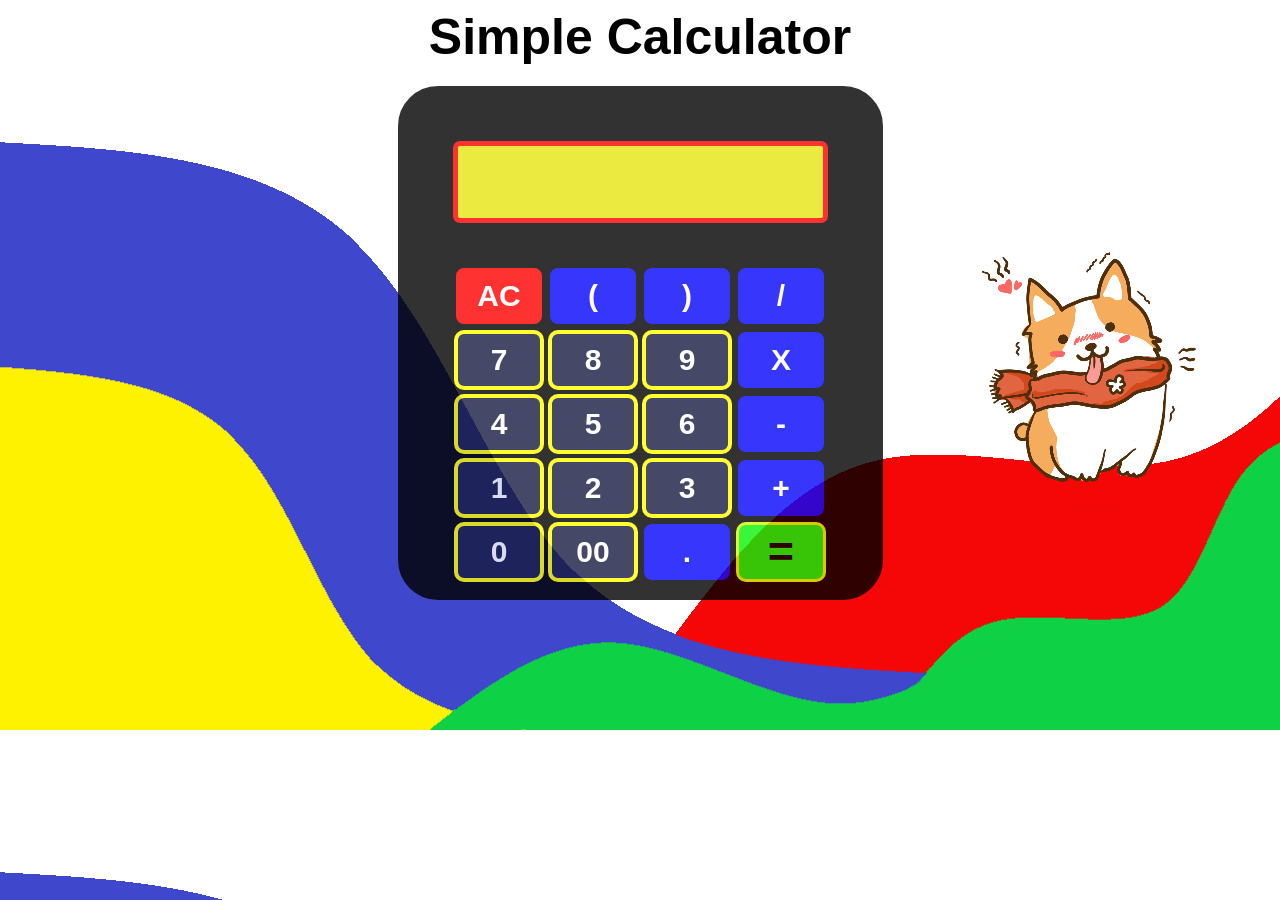
==== index.html @ 638abe63 "Rename calculator.html to index.html" ====
<!DOCTYPE html>
<html lang="en">
<head>
    <link rel="stylesheet" href="calculator.css">
    <style>
        
        
    </style>
    <meta charset="UTF-8">
    <meta http-equiv="X-UA-Compatible" content="IE=edge">
    <meta name="viewport" content="width=device-width, initial-scale=1.0">
    <title>Calculator</title>
</head>
<body >
<div class="calcu">
Simple Calculator 
    </div>
    <div class="container">
     
        <div class="calc">
        
        <input name="screen" id="screen" type="text" readonly>
           <table>
            
               <tr>
                <td><button id="clear">AC</button></td>
                <td><button>(</button></td>
                <td><button>)</button></td>
                <td><button>/</button></td>
            </tr>
            <tr>
                <td><button class="num">7</button></td>
                <td><button class="num">8</button></td>
                <td><button class="num">9</button></td>
                <td><button>X</button></td>
            </tr>
            <tr>
                <td><button class="num">4</button></td>
                <td><button class="num">5</button></td>
                <td><button class="num">6</button></td>
                <td><button>-</button></td>
            </tr>
            <tr>
                <td><button class="num">1</button></td>
                <td><button class="num">2</button></td>
                <td><button class="num">3</button></td>
                <td><button >+</button></td>
            </tr>
            <tr>
                <td><button class="num">0</button></td>
                <td><button class="num">00</button></td>
                <td><button>.</button></td>
                <td><button id="equal">=</button></td>
            </tr>
           </table>
     </div></div>
    
            
    
</body>
<script src="calculator.js"></script>
</html>
---- calculator.css ----
.container{
    text-align: center;
}
table{
    margin: auto;
    

}
input{
    width: 361px;
height: 70px;
font-size: 38px;
    border-radius: 7px;
    margin: 40px;
    background-color: rgb(230, 230, 17);
    font-weight: bold;
    font-family: 'Gill Sans', 'Gill Sans MT', Calibri, 'Trebuchet MS', sans-serif;
    border: 5px solid red;
}
button{
    height: 60px;
    width: 90px;
    border-radius: 10px;
    font-size: 30px;
    margin: 0px;
    z-index: 1;
    background-color: rgb(5, 5, 252);
    color:white;
    transition:0.5s;
    border:2px solid rgb(0, 0, 0);
    font-weight: bold;
}
button:hover{
    background-color:yellow;
    color: white;
    cursor: pointer;
    width: 80px;
    height: 58px;
    border-radius: 14px;
    font-size: 45px;
    color: black;
    font-weight: bold;
    
}
.num{
    background-color: rgb(23, 27, 65);
    border:4px solid yellow;
}
#clear{
    background-color: red;
}
.calcu{
    text-align: center;
    font-size: 50px;
    font-weight: bold;
    font-family: 'Gill Sans', 'Gill Sans MT', Calibri, 'Trebuchet MS', sans-serif;
}
#clear:hover{
color: white;
}
.calc{
    margin-top: 20px;
    border: 10px solid black;
    padding: 5px;
    display: inline-block;
    background-color:rgb(0, 0, 0);
    opacity:0.8;
    border-radius: 40px;
    transition: 0.3s;
   

}

#equal{
    background-color: rgb(9, 245, 9);
    color: black;
    font-size: 45px;
    border:3px solid rgb(213, 250, 3);
}
#equal:hover{
    background-color: greenyellow;

}
body{
    background-image: url(bg02.png);
   
}
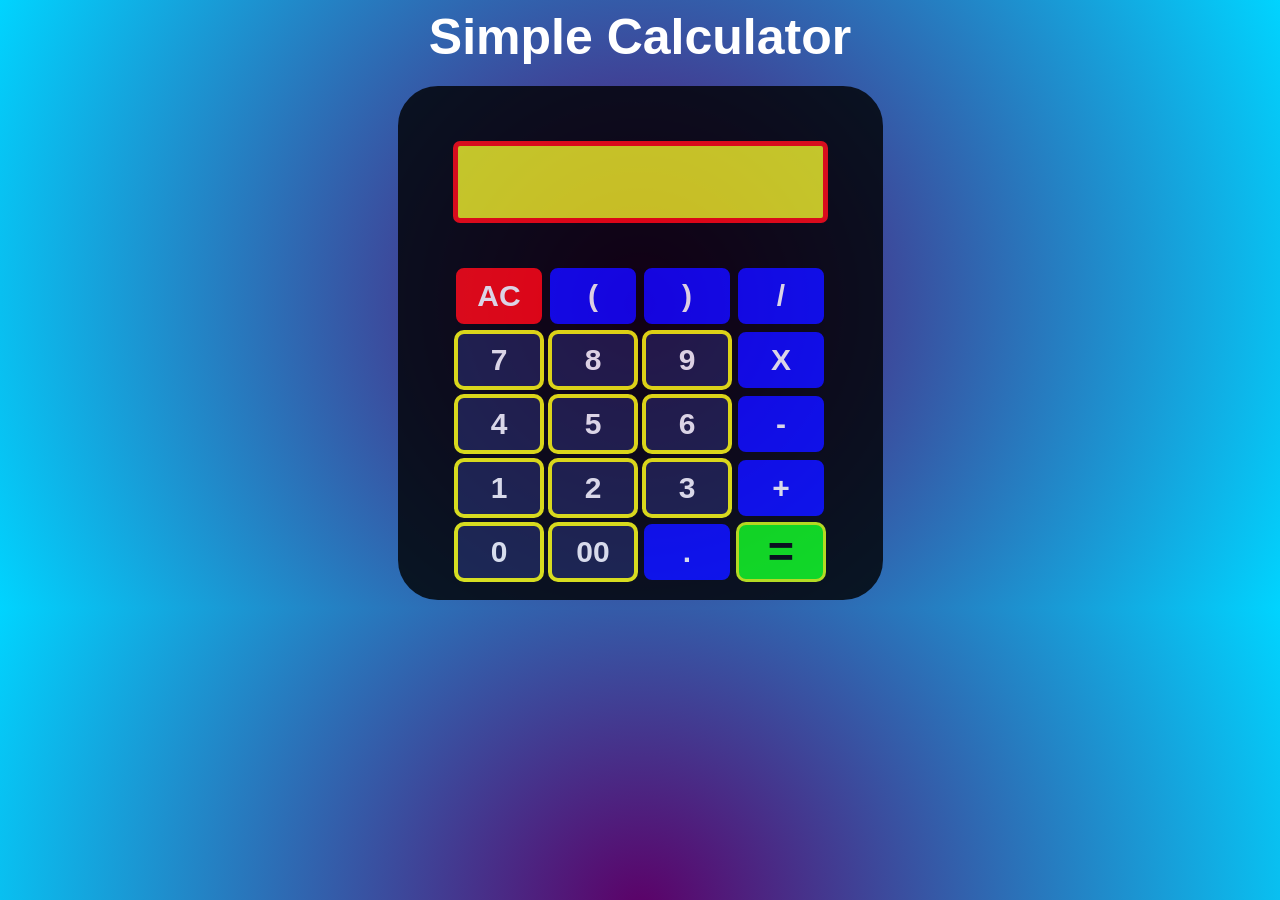
==== commit c01fc691: "Add files via upload" ====
--- a/index.html
+++ b/index.html
@@ -1,11 +1,8 @@
 <!DOCTYPE html>
 <html lang="en">
 <head>
-    <link rel="stylesheet" href="calculator.css">
-    <style>
-        
-        
-    </style>
+    <link rel="stylesheet" href="style.css">
+    
     <meta charset="UTF-8">
     <meta http-equiv="X-UA-Compatible" content="IE=edge">
     <meta name="viewport" content="width=device-width, initial-scale=1.0">
@@ -58,5 +55,5 @@
             
     
 </body>
-<script src="calculator.js"></script>
-</html>
+<script src="script.js"></script>
+</html>
--- a/style.css
+++ b/style.css
@@ -0,0 +1,87 @@
+.container{
+    text-align: center;
+}
+table{
+    margin: auto;
+    
+
+}
+input{
+    width: 361px;
+height: 70px;
+font-size: 38px;
+    border-radius: 7px;
+    margin: 40px;
+    background-color: rgb(230, 230, 17);
+    font-weight: bold;
+    font-family: 'Gill Sans', 'Gill Sans MT', Calibri, 'Trebuchet MS', sans-serif;
+    border: 5px solid red;
+}
+button{
+    height: 60px;
+    width: 90px;
+    border-radius: 10px;
+    font-size: 30px;
+    margin: 0px;
+    z-index: 1;
+    background-color: rgb(5, 5, 252);
+    color:white;
+    transition:0.5s;
+    border:2px solid rgb(0, 0, 0);
+    font-weight: bold;
+}
+button:hover{
+    background-color:yellow;
+    color: white;
+    cursor: pointer;
+    width: 80px;
+    height: 58px;
+    border-radius: 14px;
+    font-size: 45px;
+    color: black;
+    font-weight: bold;
+    
+}
+.num{
+    background-color: rgb(23, 27, 65);
+    border:4px solid yellow;
+}
+#clear{
+    background-color: red;
+}
+.calcu{
+    color:white;
+    text-align: center;
+    font-size: 50px;
+    font-weight: bold;
+    font-family: 'Gill Sans', 'Gill Sans MT', Calibri, 'Trebuchet MS', sans-serif;
+}
+#clear:hover{
+color: white;
+}
+.calc{
+    margin-top: 20px;
+    border: 10px solid black;
+    padding: 5px;
+    display: inline-block;
+    background-color:rgb(0, 0, 0);
+    opacity:0.8;
+    border-radius: 40px;
+    transition: 0.3s;
+   
+
+}
+
+#equal{
+    background-color: rgb(9, 245, 9);
+    color: black;
+    font-size: 45px;
+    border:3px solid rgb(213, 250, 3);
+}
+#equal:hover{
+    background-color: greenyellow;
+
+}
+body{
+    background-image: radial-gradient(circle, #5c0067 0%, #00d4ff 100%);
+}
